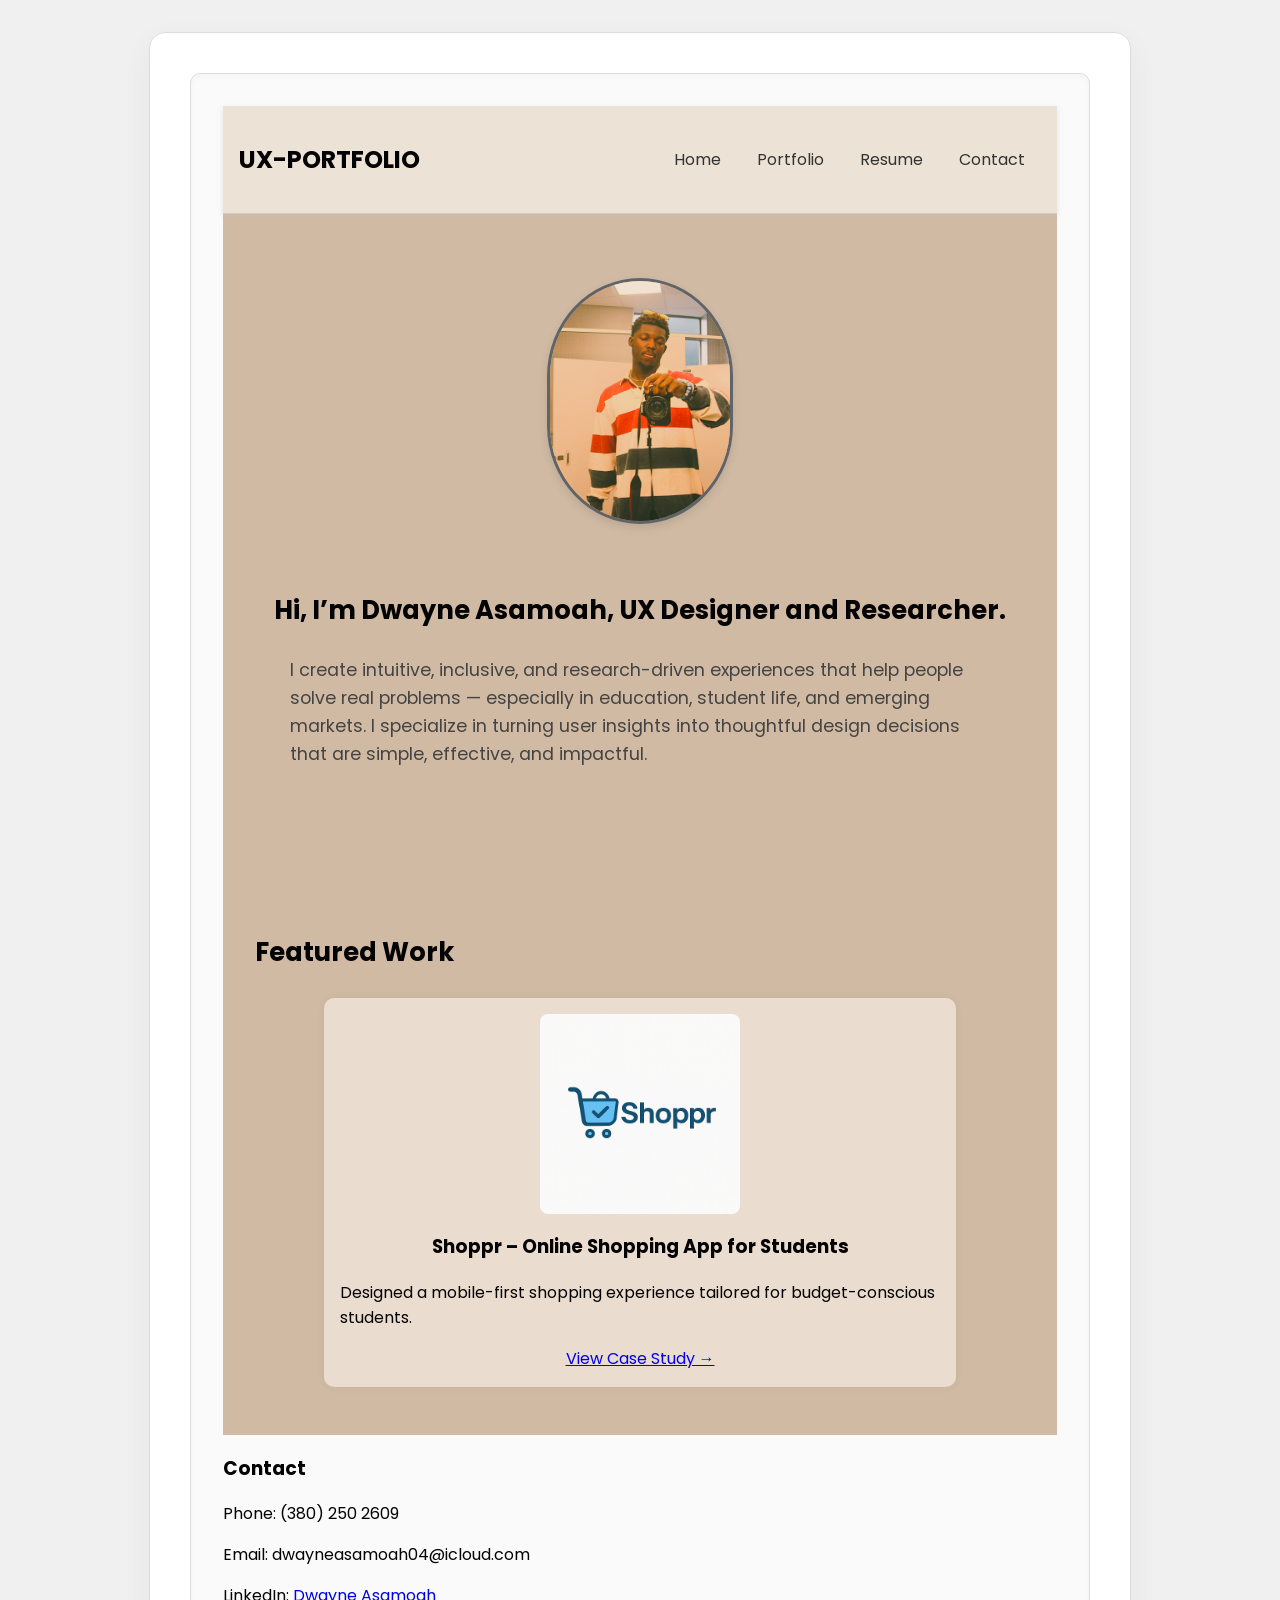
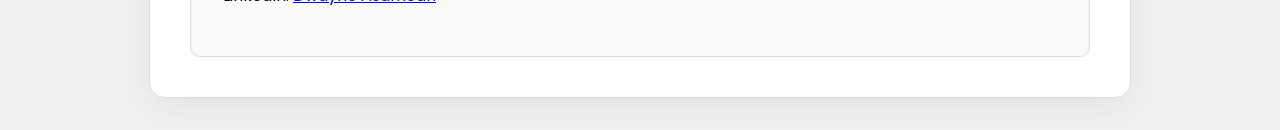
==== index.html @ 6593e454 "Add files via upload index commitment" ====
<!DOCTYPE html>
<html lang="en">
<head>
  <meta charset="UTF-8">
  <meta name="viewport" content="width=device-width, initial-scale=1">
  <title>Dwayne A | UX Designer</title>
  <link rel="stylesheet" href="style.css">
  <link href="https://fonts.googleapis.com/css2?family=Poppins:wght@400;600;700&display=swap" rel="stylesheet">
</head>
<body>
    <div class="portfolio">
        <div class="portfolio-inner">
        <section class="project-content">
            <header>
                <h1>UX-PORTFOLIO</h1>
                <nav>
                  <a href="index.html">Home</a>
                  <a href="#portfolio">Portfolio</a>
                  <a href="./dwayne_resume_2025.pdf" target="_blank">Resume</a>
                  <a href="#contact">Contact</a>
                </nav>
              </header>
            
              <section class="hero">
                <img src="./whitecoatselfie .JPG" alt="Dwayne A" class="hero-img">
                <h2>Hi, I’m Dwayne Asamoah, UX Designer and Researcher.</h2>
                <p>I create intuitive, inclusive, and research-driven experiences that help people solve real problems — especially in education, student life, and emerging markets. I specialize in turning user insights into thoughtful design decisions that are simple, effective, and impactful.</p>
              </section>
              
              
            
              <section id="portfolio" class="projects">
                <h2>Featured Work</h2>
                <div class="project-card">
                  <img src="./SHOPPR.LOGO.png" alt="Shoppr App Screenshot">
                  <h3>Shoppr – Online Shopping App for Students</h3>
                  <p>Designed a mobile-first shopping experience tailored for budget-conscious students.</p>
                  <a href="./shoppr.html">View Case Study →</a>
                </div>
              </section>
            
              <footer id="contact">
                <h3>Contact</h3>
                <p>Phone: (380) 250 2609</p>
                <p>Email: dwayneasamoah04@icloud.com</p>
                <p>LinkedIn: <a href="https://linkedin.com/in/dwayneasamoah" target="_blank">Dwayne Asamoah</a></p>
              </footer>
        </section>
      </div>
    </div>
</body>
</html>
---- style.css ----
/* Base styling for the whole site */
body {
    font-family: 'Poppins', sans-serif;
    font-weight: 400;
    margin: 0;
    padding: 0;
    background-color: #f1f0f0; /* Outer background outside the card */
    color: #040303;
    display: flex;
    justify-content: center; /* Horizontally center everything */
  }
  
  .portfolio {
    max-width: 900px;
    width: 100%;
    margin: 2em auto;
    padding: 2.5em;
    background-color: #ffffff;
    border-radius: 16px; /* more pronounced rounded edges */
    border: 1px solid #dcdcdc; /* light, modern border */
    box-shadow: 0 10px 30px rgba(0, 0, 0, 0.05); /* depth */
  }
  
  .hero,
.projects,
footer {
  background-color: transparent;
  border-radius: 0;
}


  .portfolio-inner {
    border: 1px solid #dcdcdc;       /* Light inner border */
    border-radius: 10px;
    padding: 2em;
    background-color: #fafafa;       /* Slight contrast with outer white */
    box-shadow: inset 0 2px 6px rgba(0, 0, 0, 0.03); /* subtle inner depth */
  }

  /* Header styles with faded gray */
  header {
    background-color: #ece2d5; /* Faded gray */
    padding: 1em;
    display: flex;
    justify-content: space-between;
    align-items: center;
    box-shadow: 0 2px 6px rgba(0, 0, 0, 0.1);
    border-bottom: 1px solid #ccc;
  }
  
  nav a {
    margin: 0 1em;
    text-decoration: none;
    color: #333;
    transition: color 0.3s ease;
  }

  nav a:hover {
    color: #9a8343
  }
  
  /* Hero section styles */
  .hero {
    display: flex;
    flex-direction: column;
    align-items: center;
    justify-content: center;
    text-align: center;
    padding: 4em 2em;
    background-color: #d0baa3;
  }

  .hero h2 {
    font-size: 2.2rem;
    font-weight: 700;
    margin: 0.5em 0;
  }

  .hero h3 {
    font-size:1.3rem;
    font-weight: 600;
    color: #222;
    margin-bottom: 1em;
  }
  
  .hero p {
    font-size: 1.1rem;
    line-height: 1.6;
    max-width: 700px;
    margin: 0 auto 1.5em auto;
    color: #444;
  }
  
  
  /* Projects section */
  .projects {
    padding: 2em;
    background-color: d0baa3;
  }
  
  /* Project card design */
  .project-card {
    max-width: 600px;
    margin: 1em auto;
    padding: 1em;
    background: #eaddcf;
    border-radius: 10px;
    box-shadow: 0 0 10px rgba(0,0,0,0.05);
    text-align: center;
  }
  
  
  .project-card img {
    max-width: 100%;      /* Prevents overflow */
    width: 200px;         /* Controls image size */
    height: auto;         /* Maintains aspect ratio */
    border-radius: 8px;
    display: block;
    margin: 0 auto 1em auto;
  }

  #portfolio {
    background-color: #d0baa3;
  }

  .hero-img {
    width: 180px;
    height: 240px;
    object-fit: cover;
    border-radius: 50% / 40%;  /* Oval shape */
    border: 3px solid #606367;  /* Blue border */
    margin-bottom: 1em;
    box-shadow: 0 4px 10px rgba(0, 0, 0, 0.1);
    display: block;
    margin-left: auto;
    margin-right: auto;
  }
  
  .prototype-gallery {
    display: flex;
    flex-wrap: wrap;
    gap: 1em;
    justify-content: center;
    margin-top: 1em;
  }
  
  .prototype-gallery img {
    width: 200px;
    border-radius: 8px;
    box-shadow: 0 4px 8px rgba(0, 0, 0, 0.1);
    transition: transform 0.3s ease;
  }
  
  .prototype-gallery img:hover {
    transform: scale(1.05);
  }
  
  /* Main container for the case study content */
.case-study-container {
    max-width: 850px;
    margin: 2em auto;
    padding: 2em;
    background-color: #d0baa3;
    border: 1px solid #b28d8d; 
    box-shadow: 0 8px 24px rgba(0, 0, 0, 0.08);
    border-radius: 12px;
    animation: fadeIn 0.5s ease-in-out;
  }
  
  /* Center all text and remove harsh alignment */
  .project-content h2,
  .project-content h4,
  .project-content p,
  .project-content ul {
    text-align: left;
    margin-bottom: 1em;
  }
  
  /* Headings spaced nicely */
  .project-content h2 {
    margin-top: 2em;
    font-size: 1.6em;
  }
  
  .project-content h4 {
    font-size: 1.2em;
    margin-top: 1.5em;
  }
  
  /* Image gallery grid layout */
  .prototype-gallery {
    display: flex;
    flex-wrap: wrap;
    justify-content: center;
    gap: 1em;
    margin: 2em 0;
  }
  
  .prototype-gallery img {
    max-width: 200px;
    border-radius: 10px;
    box-shadow: 0 4px 12px rgba(0,0,0,0.05);
    transition: transform 0.3s ease;
  }
  
  .prototype-gallery img:hover {
    transform: scale(1.03);
  }
  
  /* Optional: add slight fade-in animation */
  .case-study-container {
    animation: fadeIn 0.5s ease-in-out;
  }
  
  @keyframes fadeIn {
    from { opacity: 0; transform: translateY(10px); }
    to { opacity: 1; transform: translateY(0); }
  }
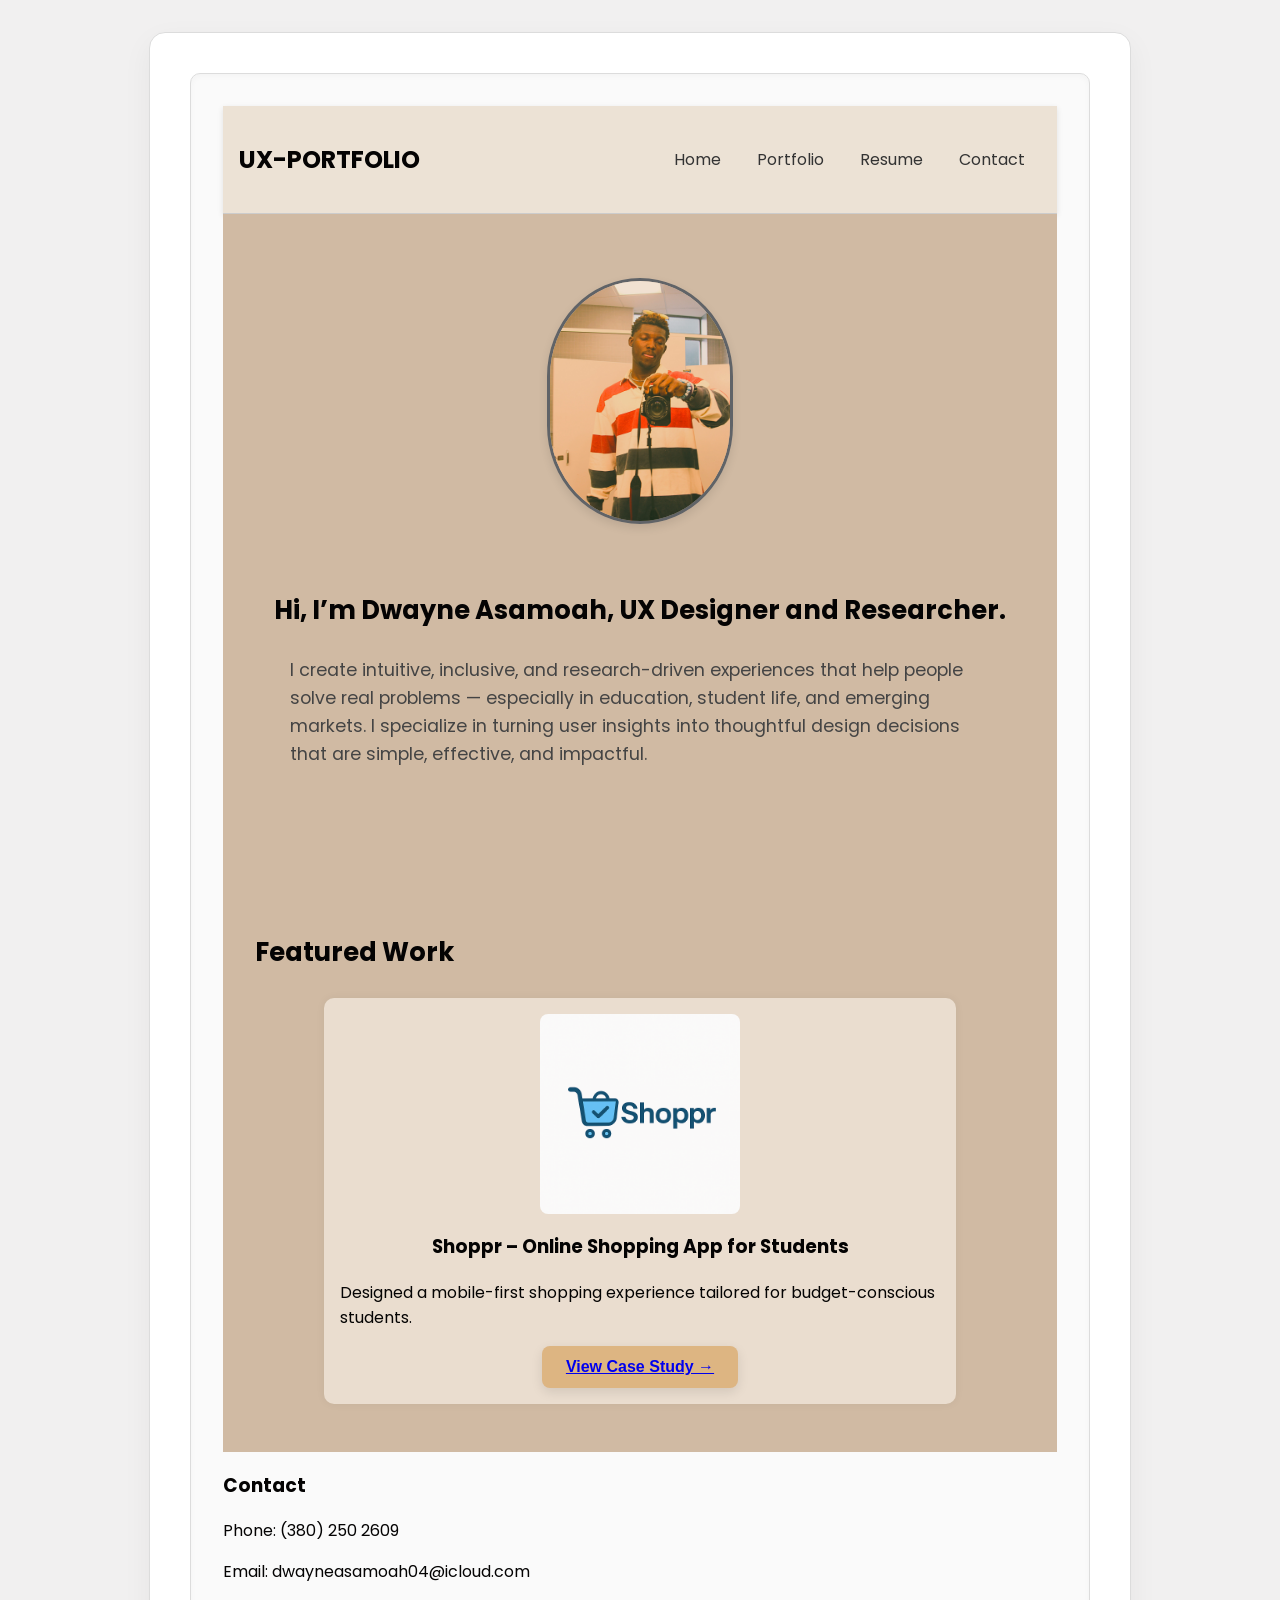
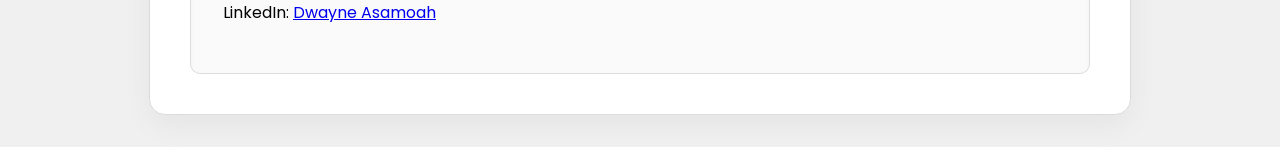
==== commit 0b97fe35: "Add files via upload button" ====
--- a/index.html
+++ b/index.html
@@ -35,7 +35,7 @@
                   <img src="./SHOPPR.LOGO.png" alt="Shoppr App Screenshot">
                   <h3>Shoppr – Online Shopping App for Students</h3>
                   <p>Designed a mobile-first shopping experience tailored for budget-conscious students.</p>
-                  <a href="./shoppr.html">View Case Study →</a>
+                  <button><a href="./shoppr.html">View Case Study →</a></button>
                 </div>
               </section>
             
--- a/style.css
+++ b/style.css
@@ -107,6 +107,24 @@
     border-radius: 10px;
     box-shadow: 0 0 10px rgba(0,0,0,0.05);
     text-align: center;
+  }
+  
+  button {
+    padding: 0.75em 1.5em;
+    border: none;
+    border-radius: 8px;
+    background-color: #ddb582;
+    color: #ffffff;
+    font-weight: 600;
+    font-size: 1rem;
+    cursor: pointer;
+    box-shadow: 0 4px 12px rgba(0, 0, 0, 0.1);
+    transition: background-color 0.3s ease, transform 0.2s ease;
+  }
+  
+  button:hover {
+    background-color: #090705cf;
+    transform: translateY(-2px);
   }
   
   
